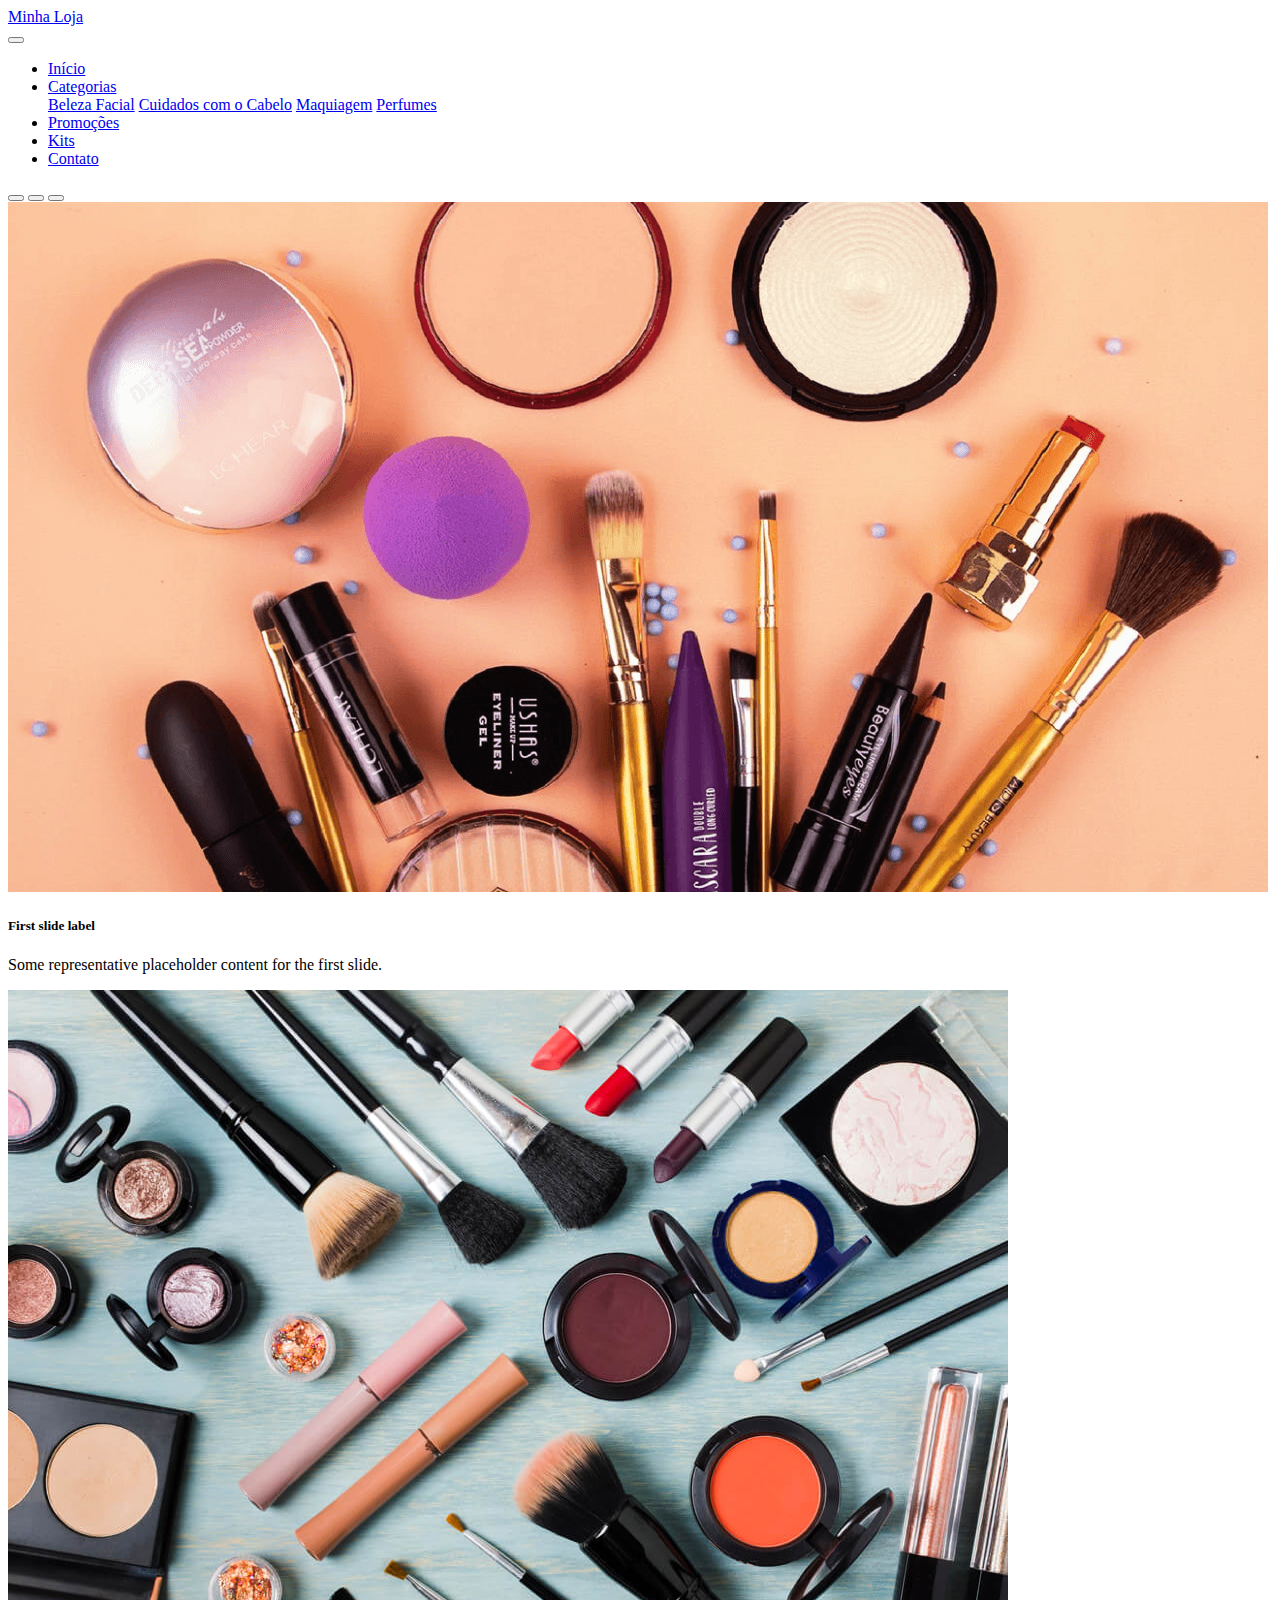
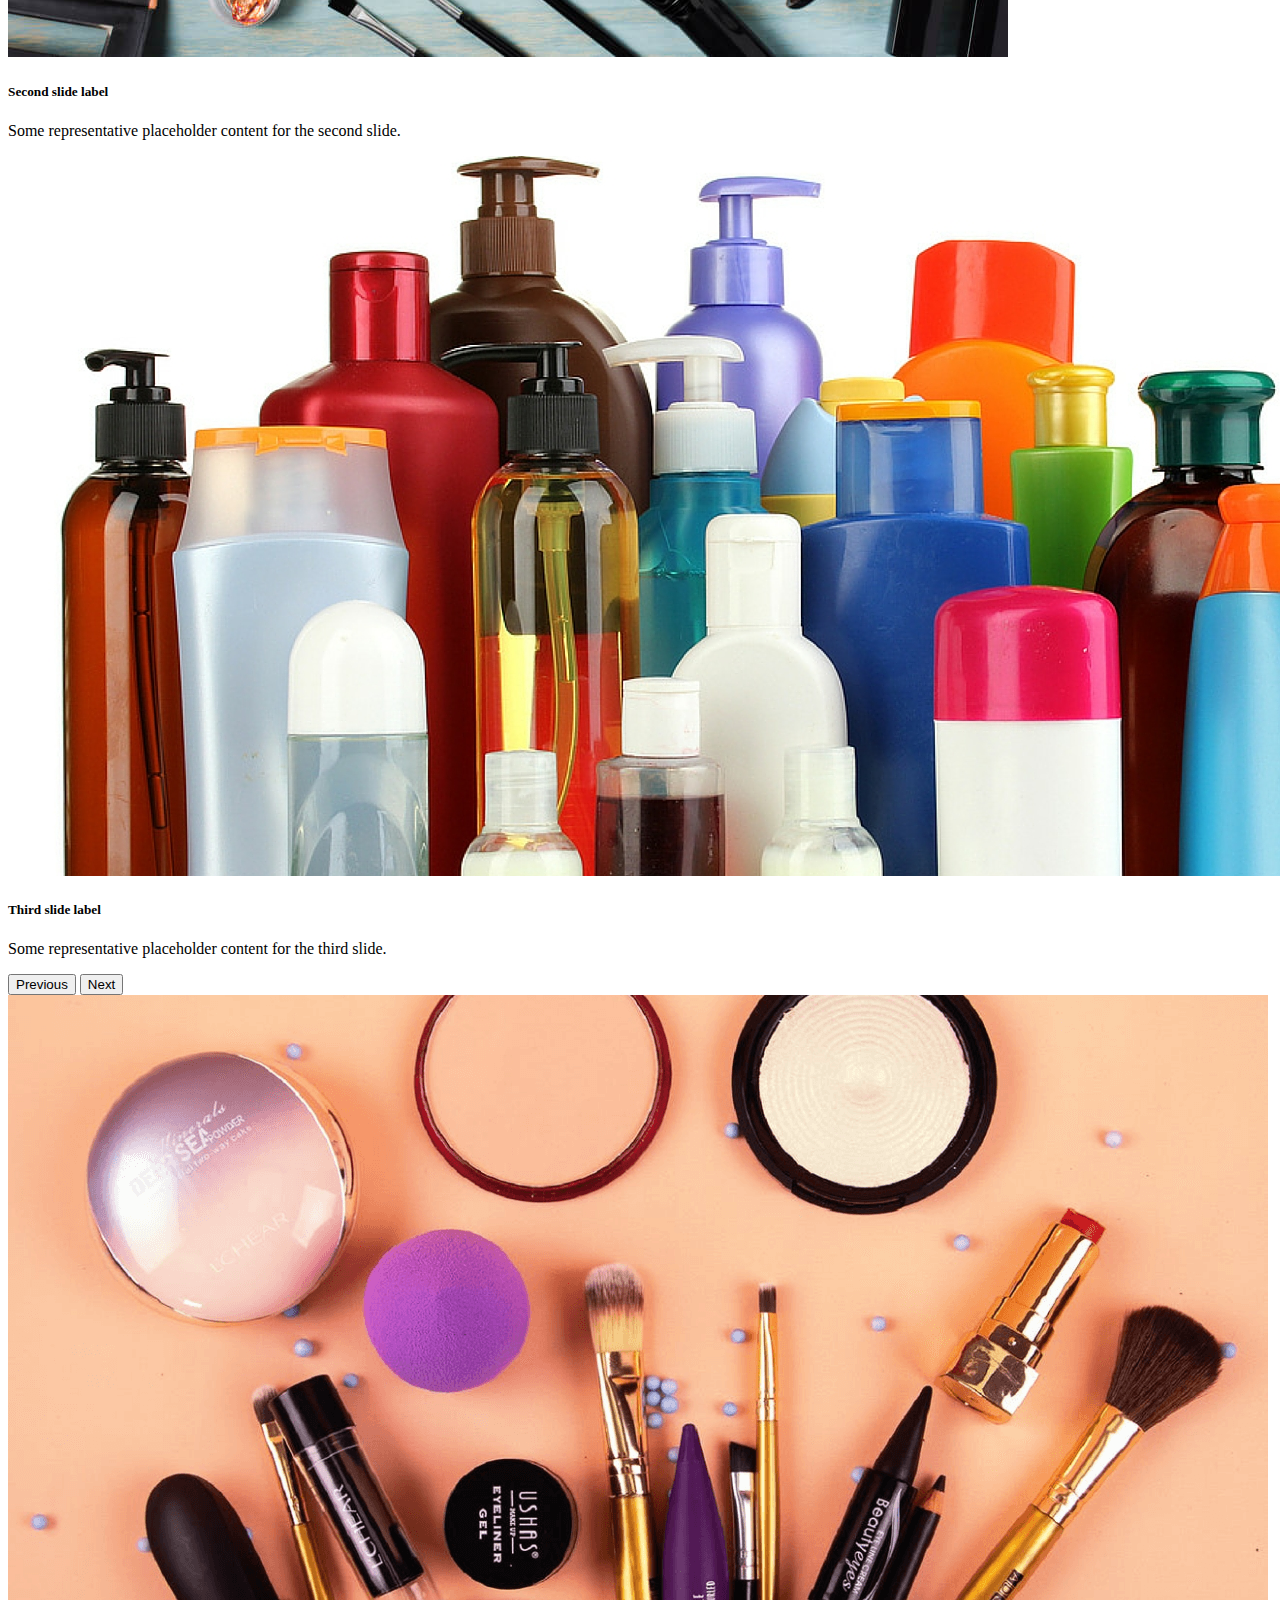
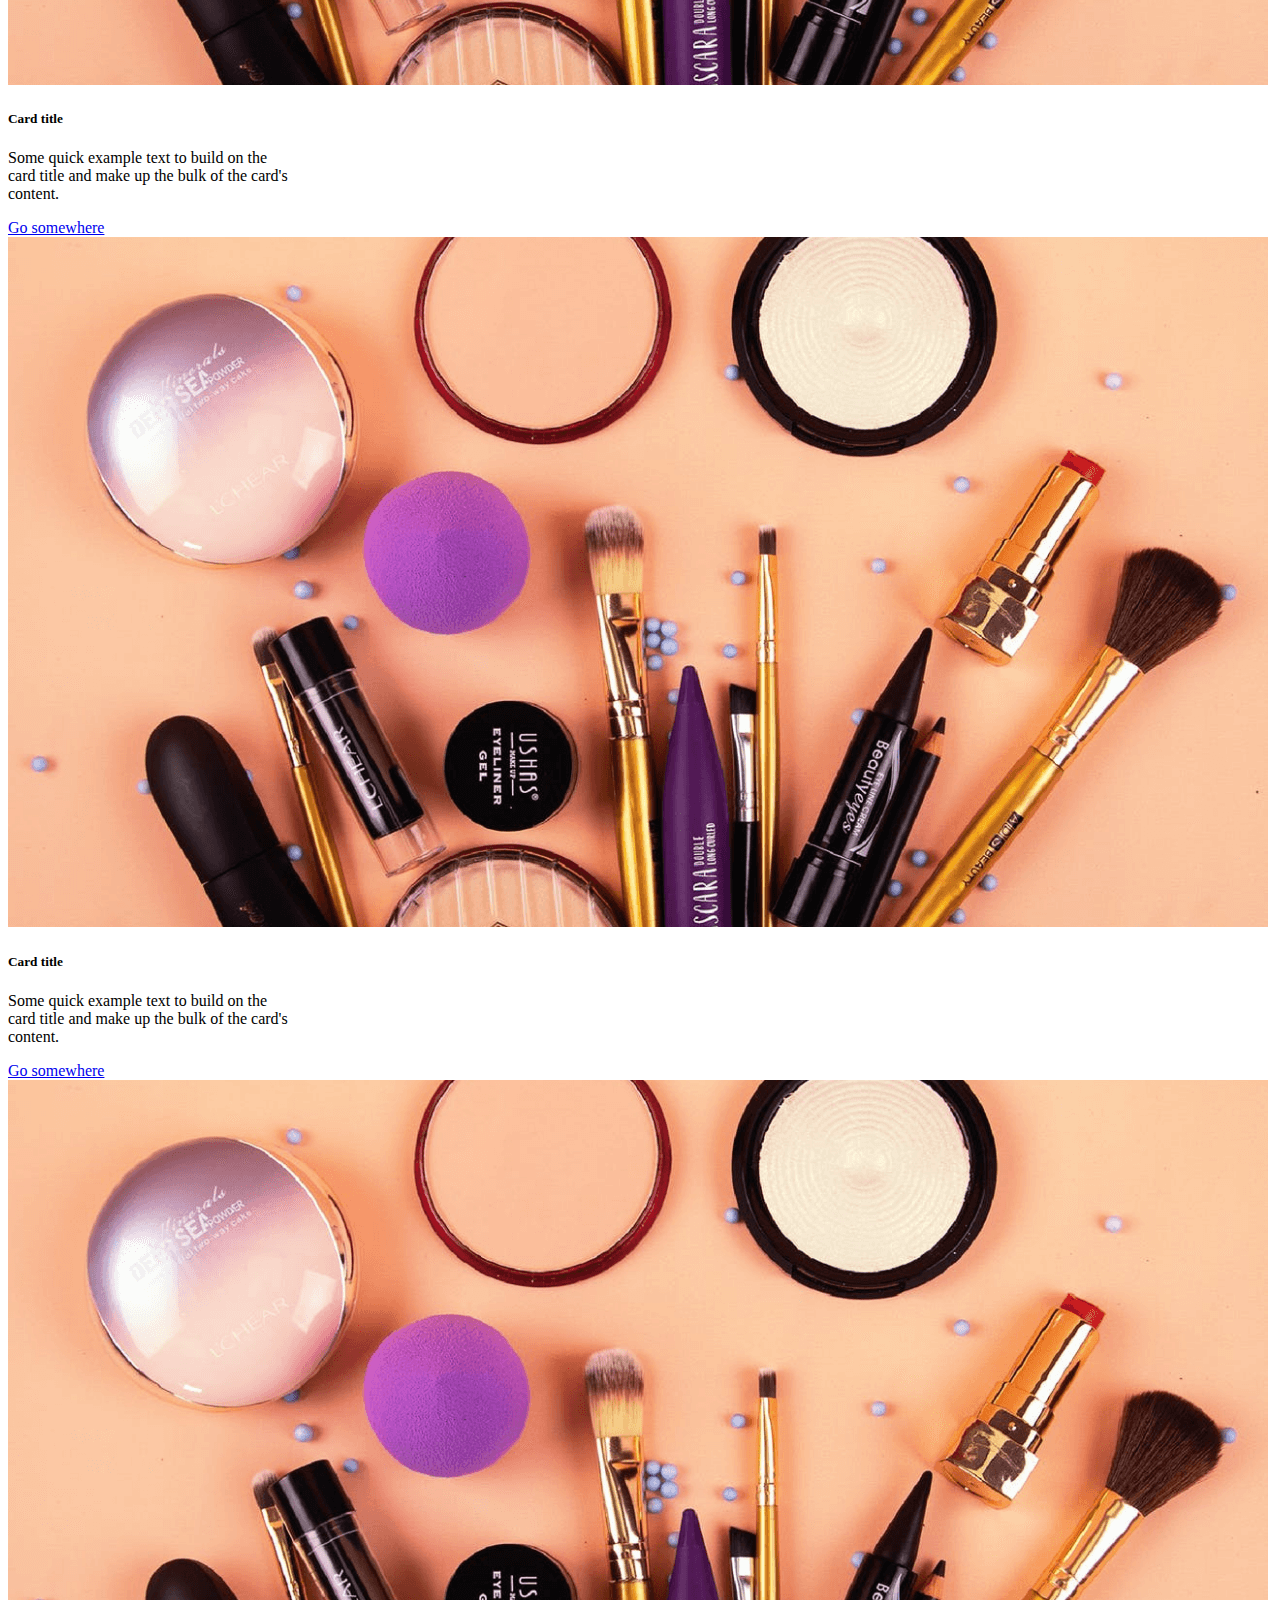
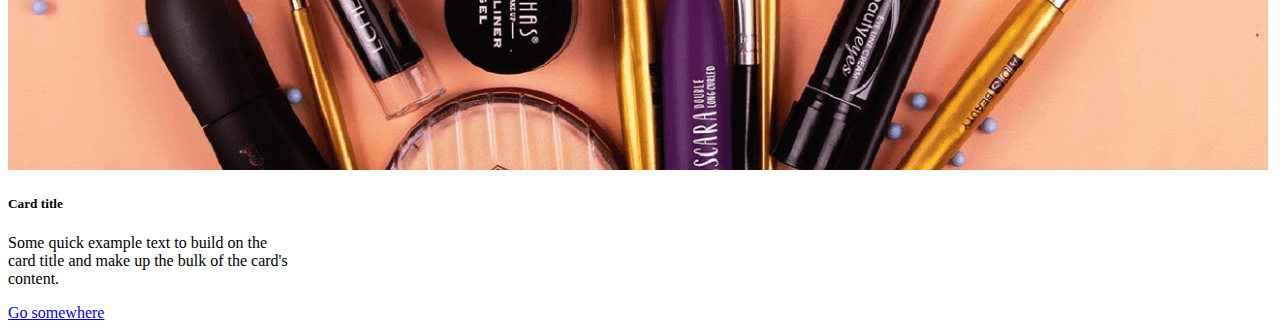
==== atividade bootstrap/index.html @ de686c55 "Enviando a atividade de bootstrap" ====
<!DOCTYPE html>
<html lang="en">

<head>
    <meta charset="UTF-8">
    <meta http-equiv="X-UA-Compatible" content="IE=edge">
    <meta name="viewport" content="width=device-width, initial-scale=1.0">

    <link href="https://cdn.jsdelivr.net/npm/bootstrap@5.3.2/dist/css/bootstrap.min.css" rel="stylesheet"
        integrity="sha384-T3c6CoIi6uLrA9TneNEoa7RxnatzjcDSCmG1MXxSR1GAsXEV/Dwwykc2MPK8M2HN" crossorigin="anonymous">
    <link rel="stylesheet" href="style.css">

    <title>Document</title>
</head>

<body>

    <header>
        <nav class="navbar navbar-expand-lg navbar-light bg-light justify-content-between">
            <div class="container">
                <a class="navbar-brand" href="#">Minha Loja</a>
                <div>
                    <button class="navbar-toggler" type="button" data-toggle="collapse" data-target="#navbarNav"
                        aria-controls="navbarNav" aria-expanded="false" aria-label="Toggle navigation">
                        <span class="navbar-toggler-icon"></span>
                    </button>
                    <div class="collapse navbar-collapse" id="navbarNav">
                        <ul class="navbar-nav ml-auto">
                            <li class="nav-item active">
                                <a class="nav-link" href="#">Início</a>
                            </li>
                            <li class="nav-item dropdown">
                                <a class="nav-link dropdown-toggle" href="#" role="button" data-bs-toggle="dropdown"
                                    aria-expanded="false">
                                    Categorias
                                </a>
                                <div class="dropdown-menu">
                                    <a class="dropdown-item" href="#">Beleza Facial</a>
                                    <a class="dropdown-item" href="#">Cuidados com o Cabelo</a>
                                    <a class="dropdown-item" href="#">Maquiagem</a>
                                    <a class="dropdown-item" href="#">Perfumes</a>
                                </div>
                            </li>
                            <li class="nav-item">
                                <a class="nav-link" href="#">Promoções</a>
                            </li>
                            <li class="nav-item">
                                <a class="nav-link" href="#">Kits</a>
                            </li>
                            <li class="nav-item">
                                <a class="nav-link" href="#">Contato</a>
                            </li>
                        </ul>
                    </div>
                </div>
            </div>
        </nav>
    </header>

    <section>
        <div id="carouselExampleCaptions" class="carousel slide">
            <div class="carousel-indicators">
                <button type="button" data-bs-target="#carouselExampleCaptions" data-bs-slide-to="0" class="active"
                    aria-current="true" aria-label="Slide 1"></button>
                <button type="button" data-bs-target="#carouselExampleCaptions" data-bs-slide-to="1"
                    aria-label="Slide 2"></button>
                <button type="button" data-bs-target="#carouselExampleCaptions" data-bs-slide-to="2"
                    aria-label="Slide 3"></button>
            </div>
            <div class="carousel-inner">
                <div class="carousel-item active">
                    <img src="images/img-1.png" class="d-block w-100" alt="...">
                    <div class="carousel-caption d-none d-md-block">
                        <h5>First slide label</h5>
                        <p>Some representative placeholder content for the first slide.</p>
                    </div>
                </div>
                <div class="carousel-item">
                    <img src="images/img-2.jpg" class="d-block w-100" alt="...">
                    <div class="carousel-caption d-none d-md-block">
                        <h5>Second slide label</h5>
                        <p>Some representative placeholder content for the second slide.</p>
                    </div>
                </div>
                <div class="carousel-item">
                    <img src="images/img-3.jpg" class="d-block w-100" alt="...">
                    <div class="carousel-caption d-none d-md-block">
                        <h5>Third slide label</h5>
                        <p>Some representative placeholder content for the third slide.</p>
                    </div>
                </div>
            </div>
            <button class="carousel-control-prev" type="button" data-bs-target="#carouselExampleCaptions"
                data-bs-slide="prev">
                <span class="carousel-control-prev-icon" aria-hidden="true"></span>
                <span class="visually-hidden">Previous</span>
            </button>
            <button class="carousel-control-next" type="button" data-bs-target="#carouselExampleCaptions"
                data-bs-slide="next">
                <span class="carousel-control-next-icon" aria-hidden="true"></span>
                <span class="visually-hidden">Next</span>
            </button>
        </div>
    </section>

    <section>
        <div class="row ">
            <div class="card" style="width: 18rem;">
                <img src="images/img-1.png" class="card-img-top" alt="...">
                <div class="card-body">
                    <h5 class="card-title">Card title</h5>
                    <p class="card-text">Some quick example text to build on the card title and make up the bulk of the
                        card's content.</p>
                    <a href="#" class="btn btn-primary">Go somewhere</a>
                </div>
            </div>
            <div class="card" style="width: 18rem;">
                <img src="images/img-1.png" class="card-img-top" alt="...">
                <div class="card-body">
                    <h5 class="card-title">Card title</h5>
                    <p class="card-text">Some quick example text to build on the card title and make up the bulk of the
                        card's content.</p>
                    <a href="#" class="btn btn-primary">Go somewhere</a>
                </div>
            </div>
            <div class="card" style="width: 18rem;">
                <img src="images/img-1.png" class="card-img-top" alt="...">
                <div class="card-body">
                    <h5 class="card-title">Card title</h5>
                    <p class="card-text">Some quick example text to build on the card title and make up the bulk of the
                        card's content.</p>
                    <a href="#" class="btn btn-primary">Go somewhere</a>
                </div>
            </div>
        </div>
    </section>

    <script src="https://cdn.jsdelivr.net/npm/bootstrap@5.3.2/dist/js/bootstrap.bundle.min.js"
        integrity="sha384-C6RzsynM9kWDrMNeT87bh95OGNyZPhcTNXj1NW7RuBCsyN/o0jlpcV8Qyq46cDfL"
        crossorigin="anonymous"></script>
</body>

</html>
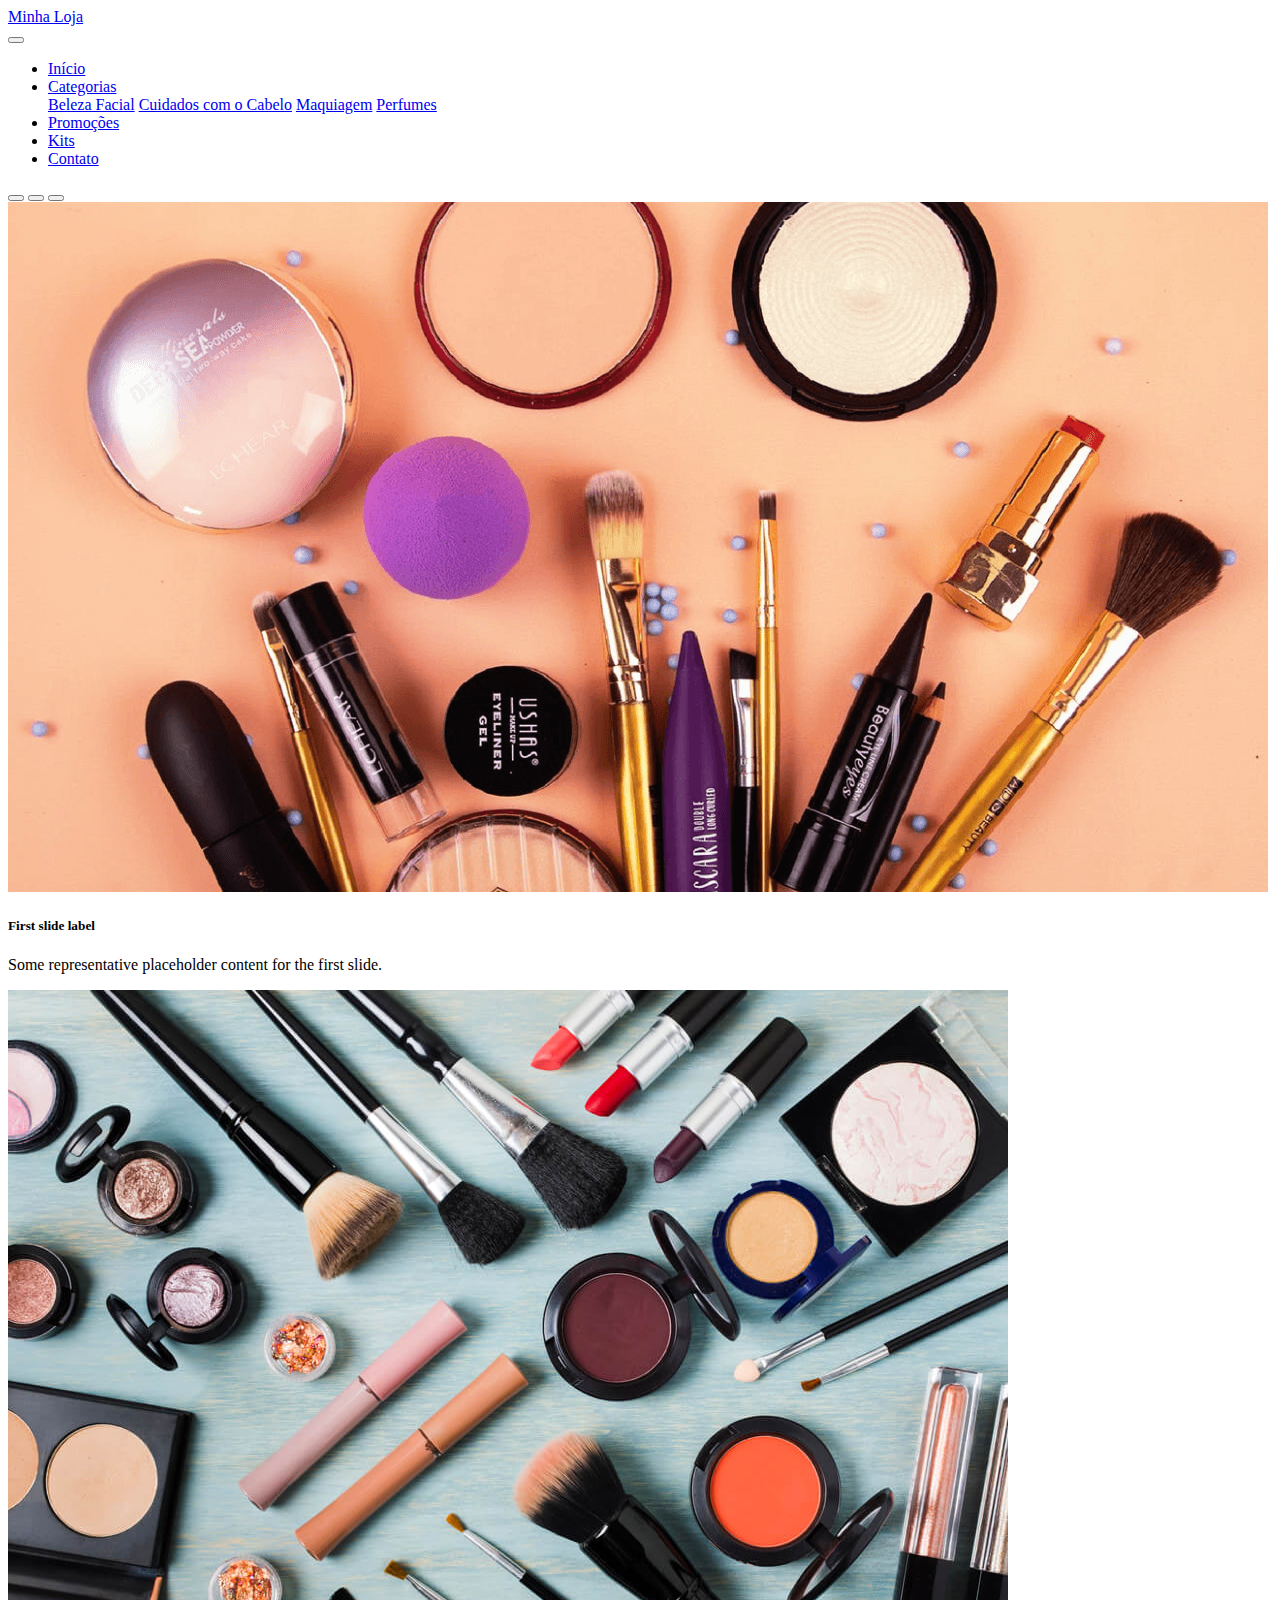
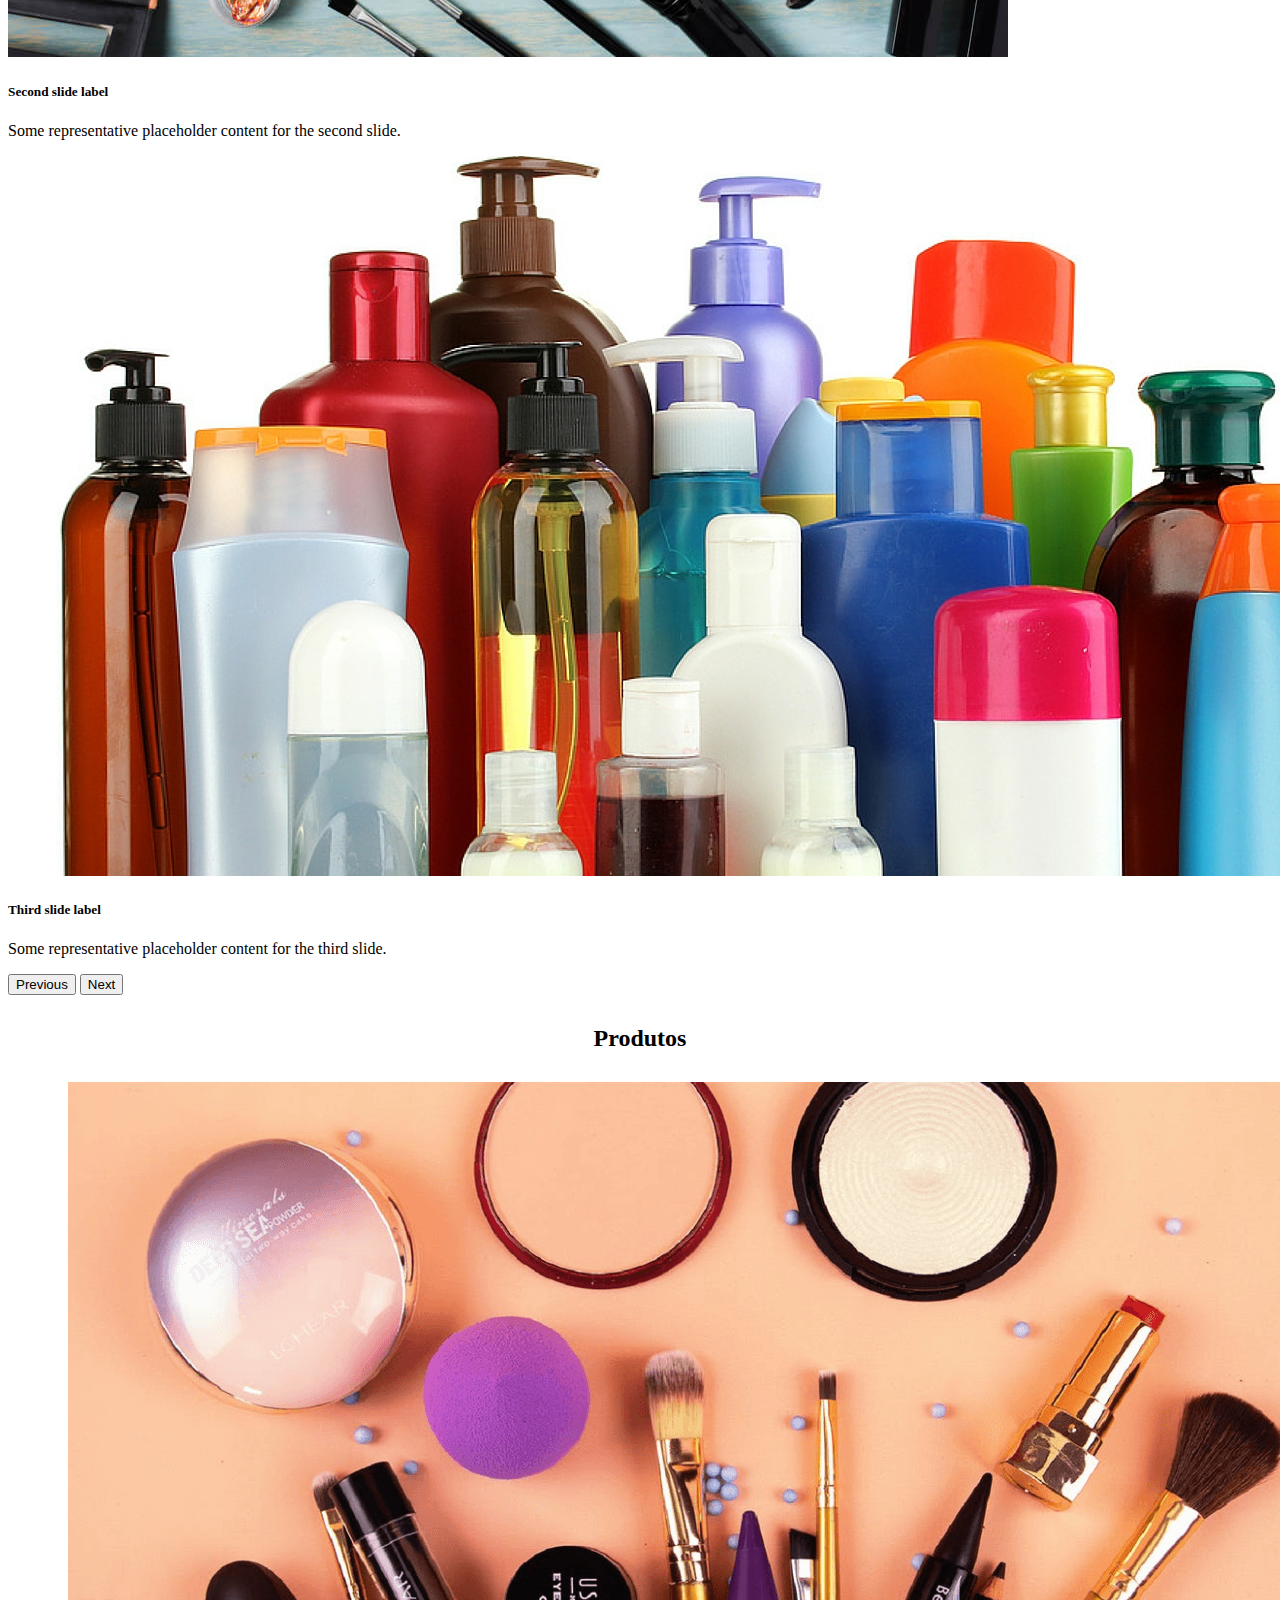
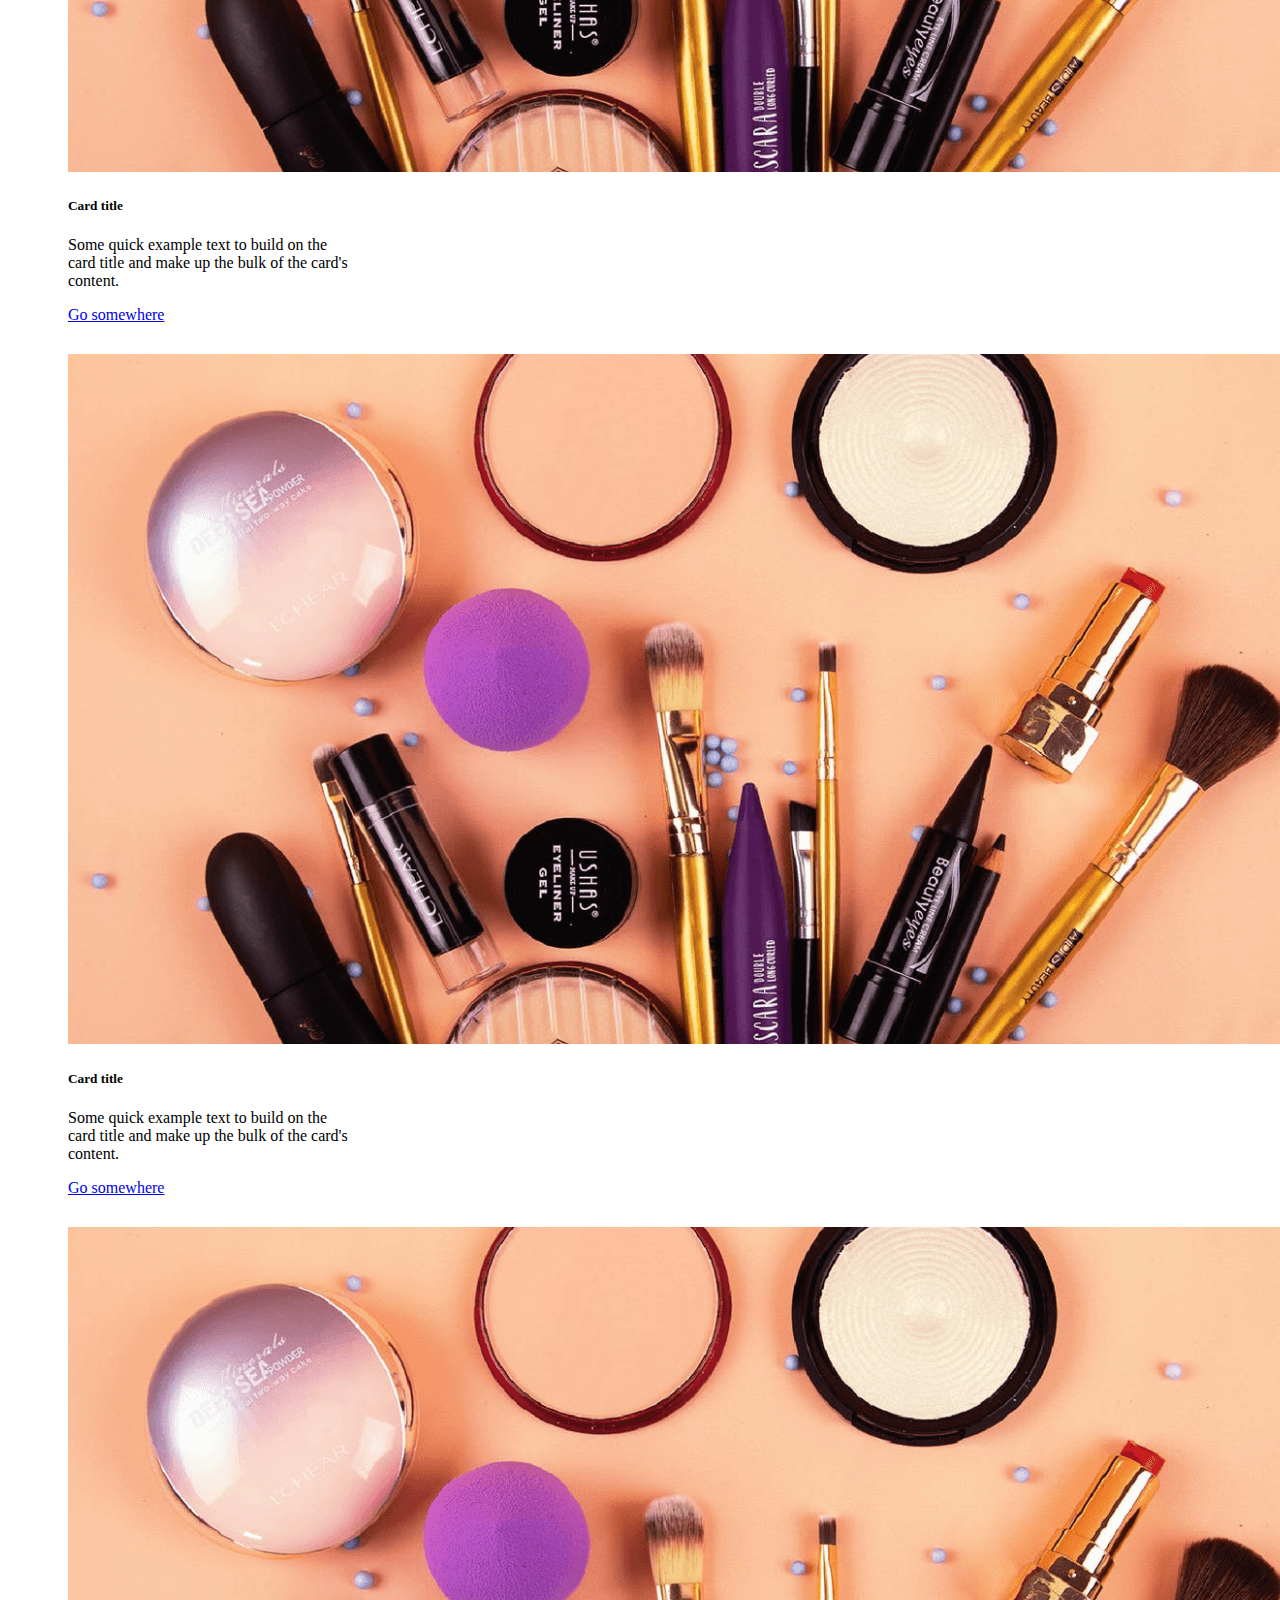
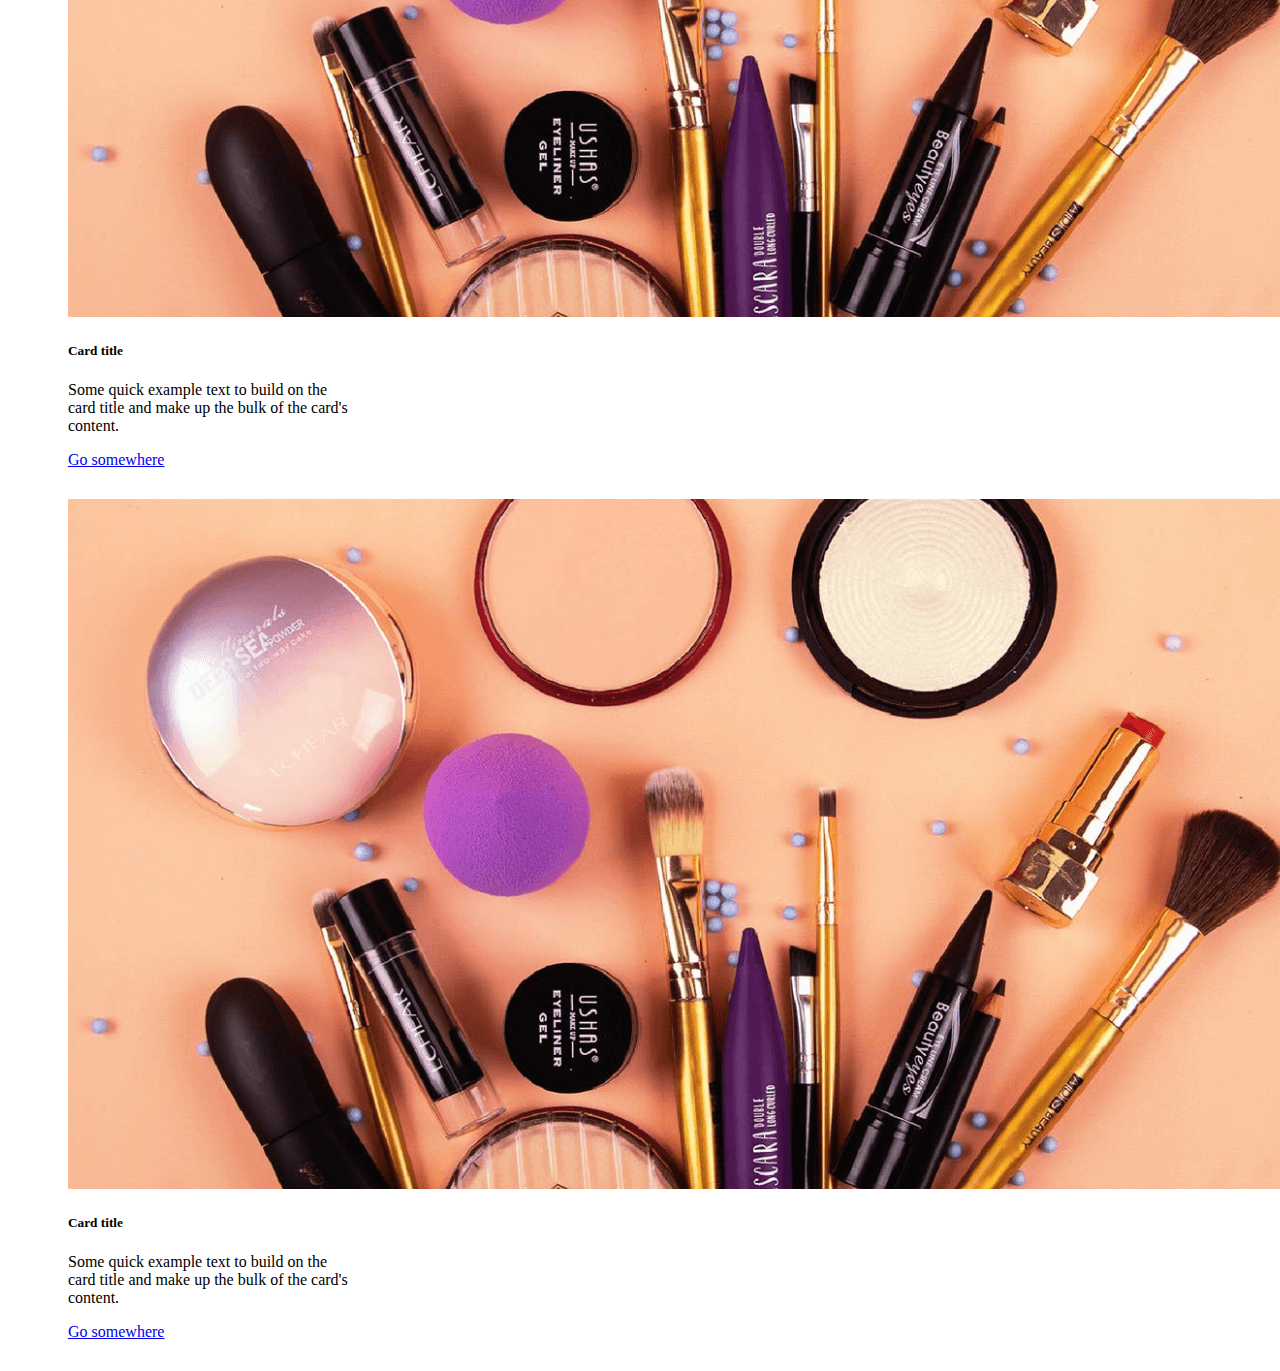
==== commit 74909b31: "Atualização" ====
--- a/atividade bootstrap/index.html
+++ b/atividade bootstrap/index.html
@@ -103,8 +103,9 @@
         </div>
     </section>
 
-    <section>
-        <div class="row ">
+    <section class="produtos">
+        <h2>Produtos</h2>
+        <div class="row d-flex justify-content-center align-items-center">
             <div class="card" style="width: 18rem;">
                 <img src="images/img-1.png" class="card-img-top" alt="...">
                 <div class="card-body">
@@ -114,6 +115,7 @@
                     <a href="#" class="btn btn-primary">Go somewhere</a>
                 </div>
             </div>
+
             <div class="card" style="width: 18rem;">
                 <img src="images/img-1.png" class="card-img-top" alt="...">
                 <div class="card-body">
@@ -123,6 +125,17 @@
                     <a href="#" class="btn btn-primary">Go somewhere</a>
                 </div>
             </div>
+
+            <div class="card" style="width: 18rem;">
+                <img src="images/img-1.png" class="card-img-top" alt="...">
+                <div class="card-body">
+                    <h5 class="card-title">Card title</h5>
+                    <p class="card-text">Some quick example text to build on the card title and make up the bulk of the
+                        card's content.</p>
+                    <a href="#" class="btn btn-primary">Go somewhere</a>
+                </div>
+            </div>
+
             <div class="card" style="width: 18rem;">
                 <img src="images/img-1.png" class="card-img-top" alt="...">
                 <div class="card-body">
--- a/atividade bootstrap/style.css
+++ b/atividade bootstrap/style.css
@@ -0,0 +1,11 @@
+.produtos {
+    margin: 30px;
+}
+
+.produtos h2 {
+    text-align: center;
+}
+
+.card {
+    margin: 30px;
+}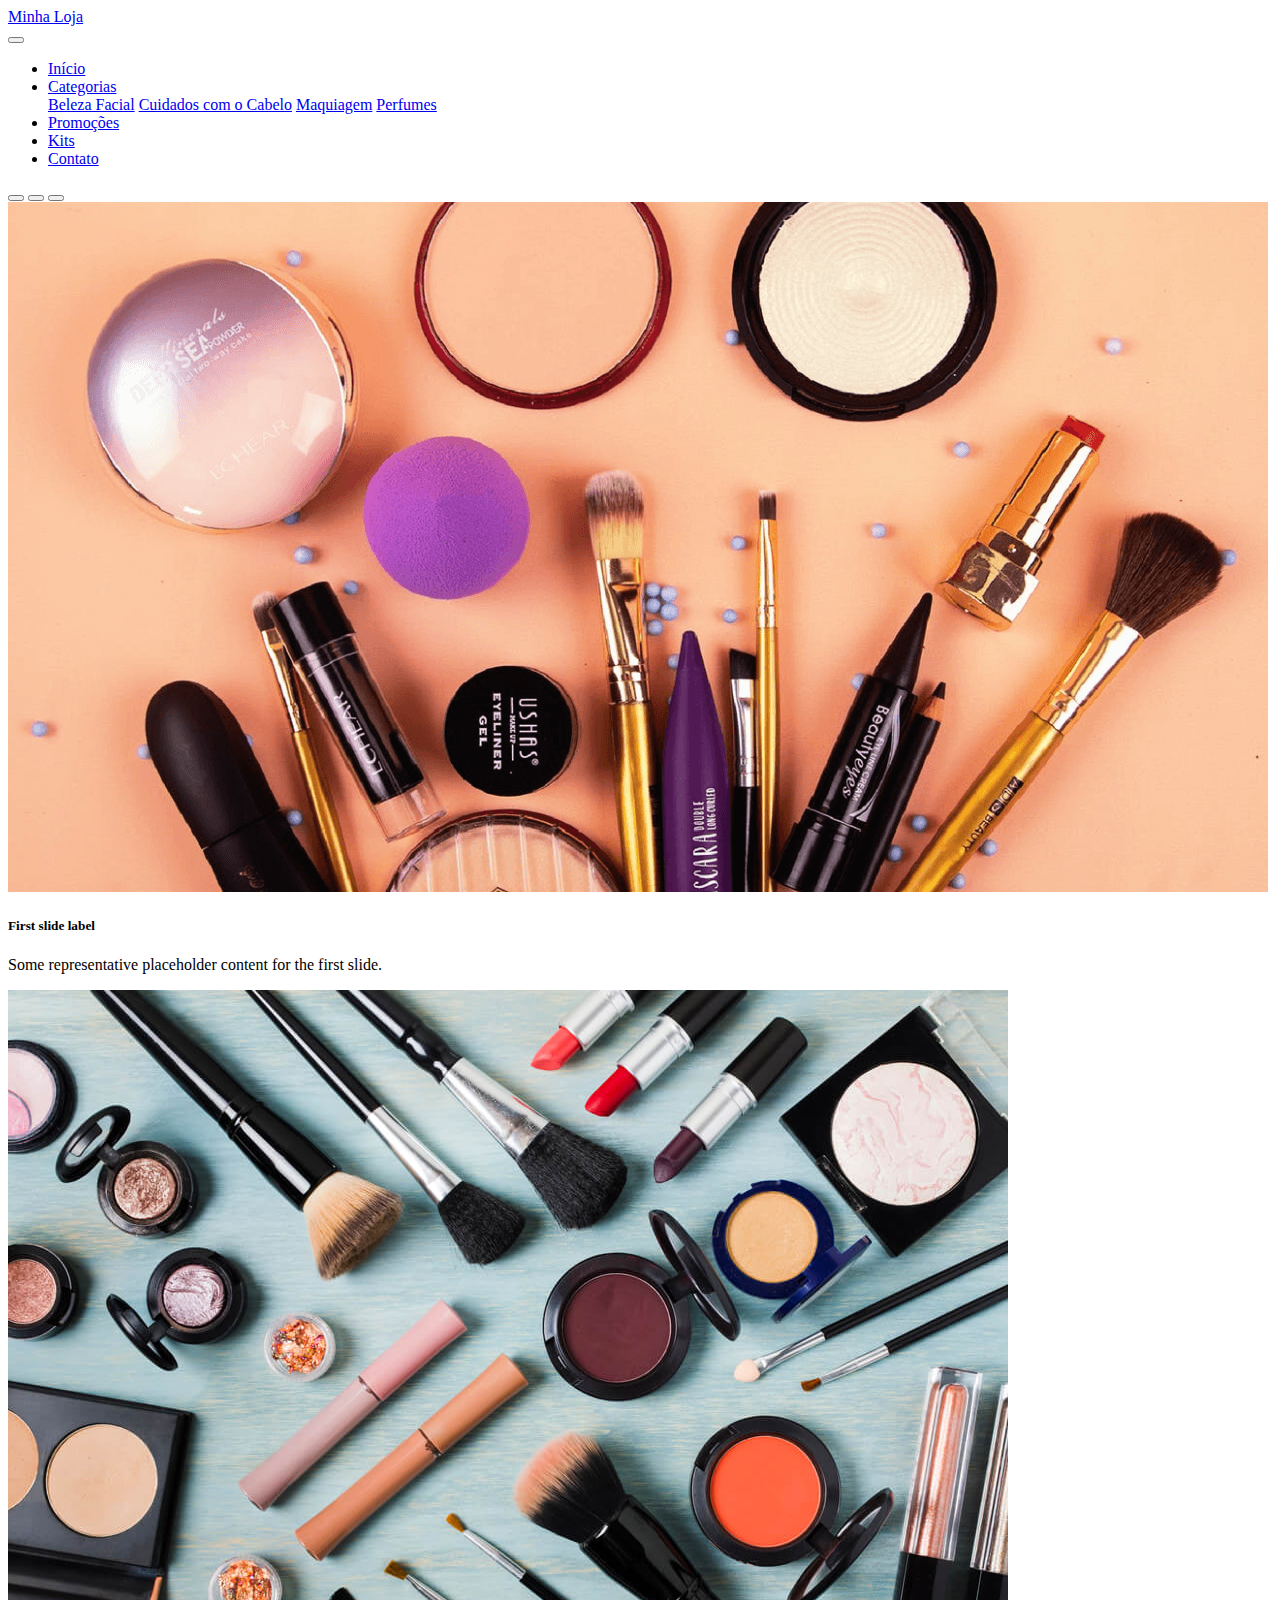
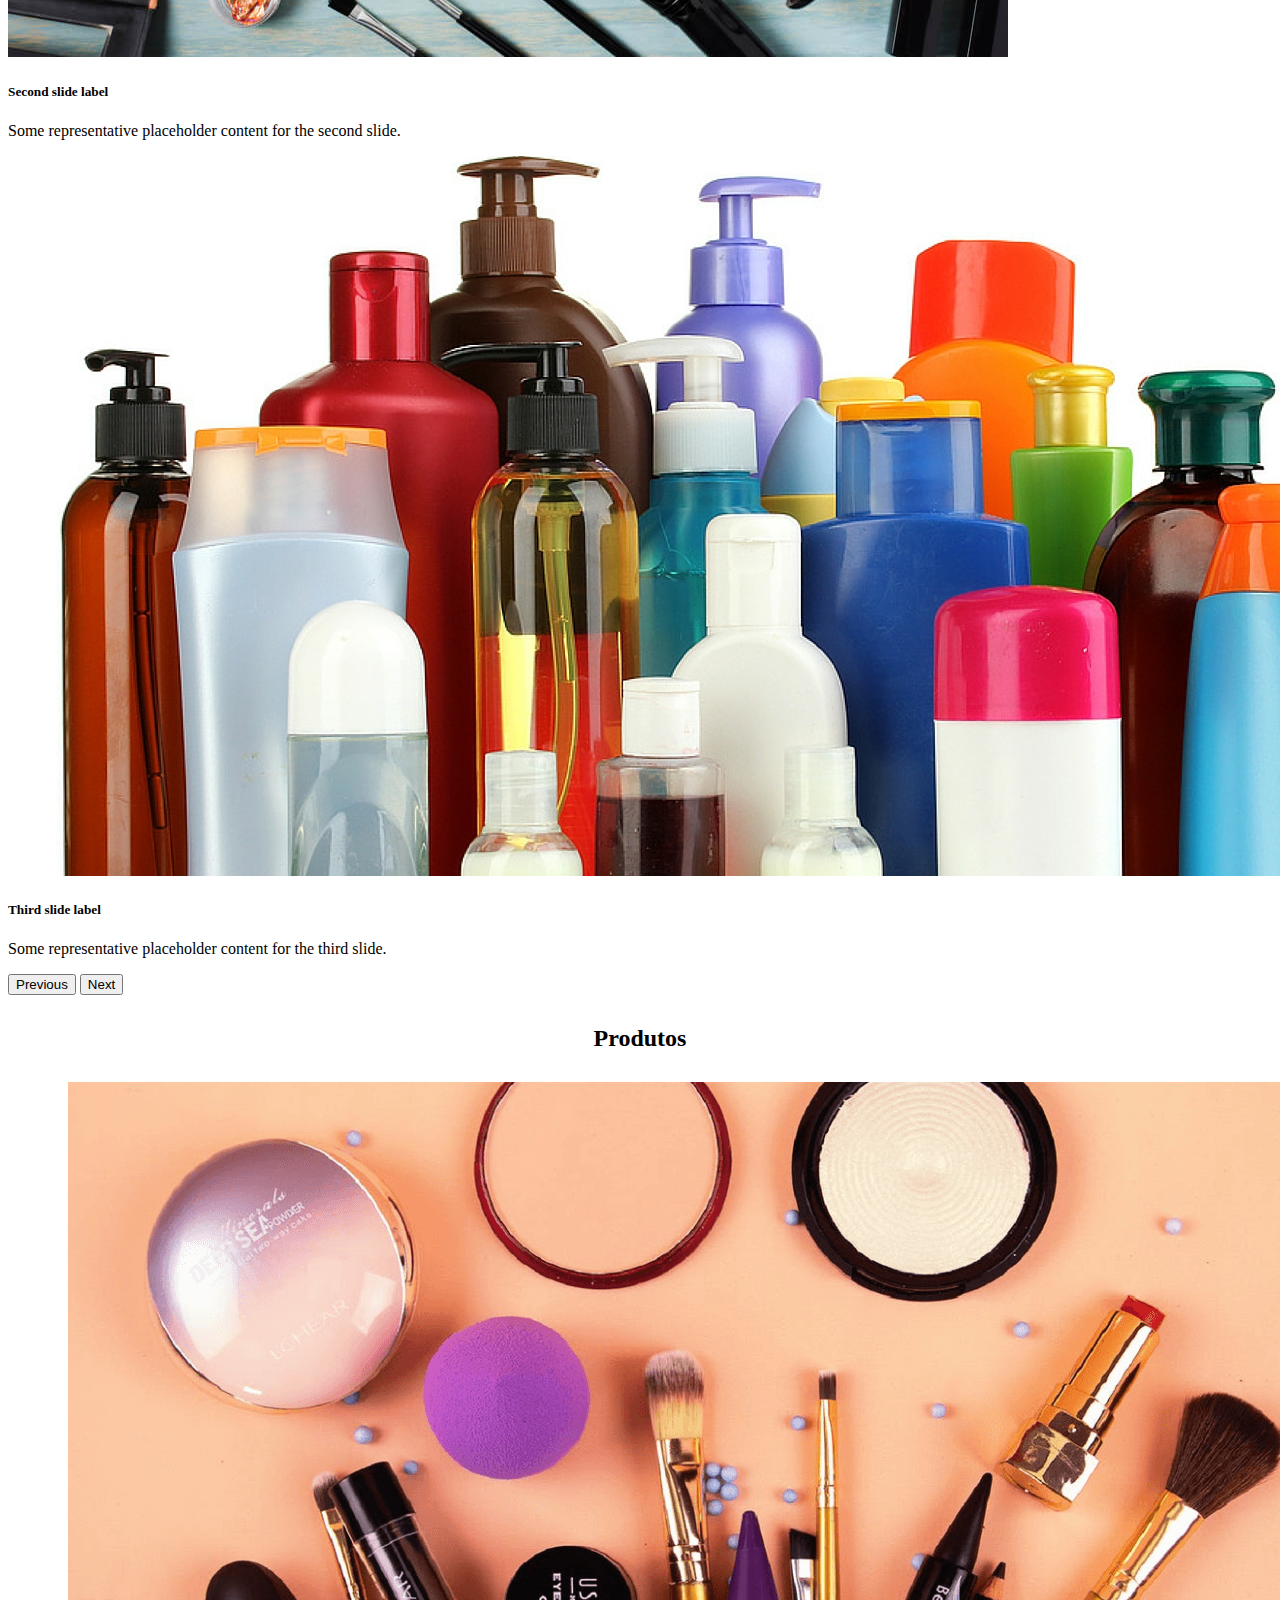
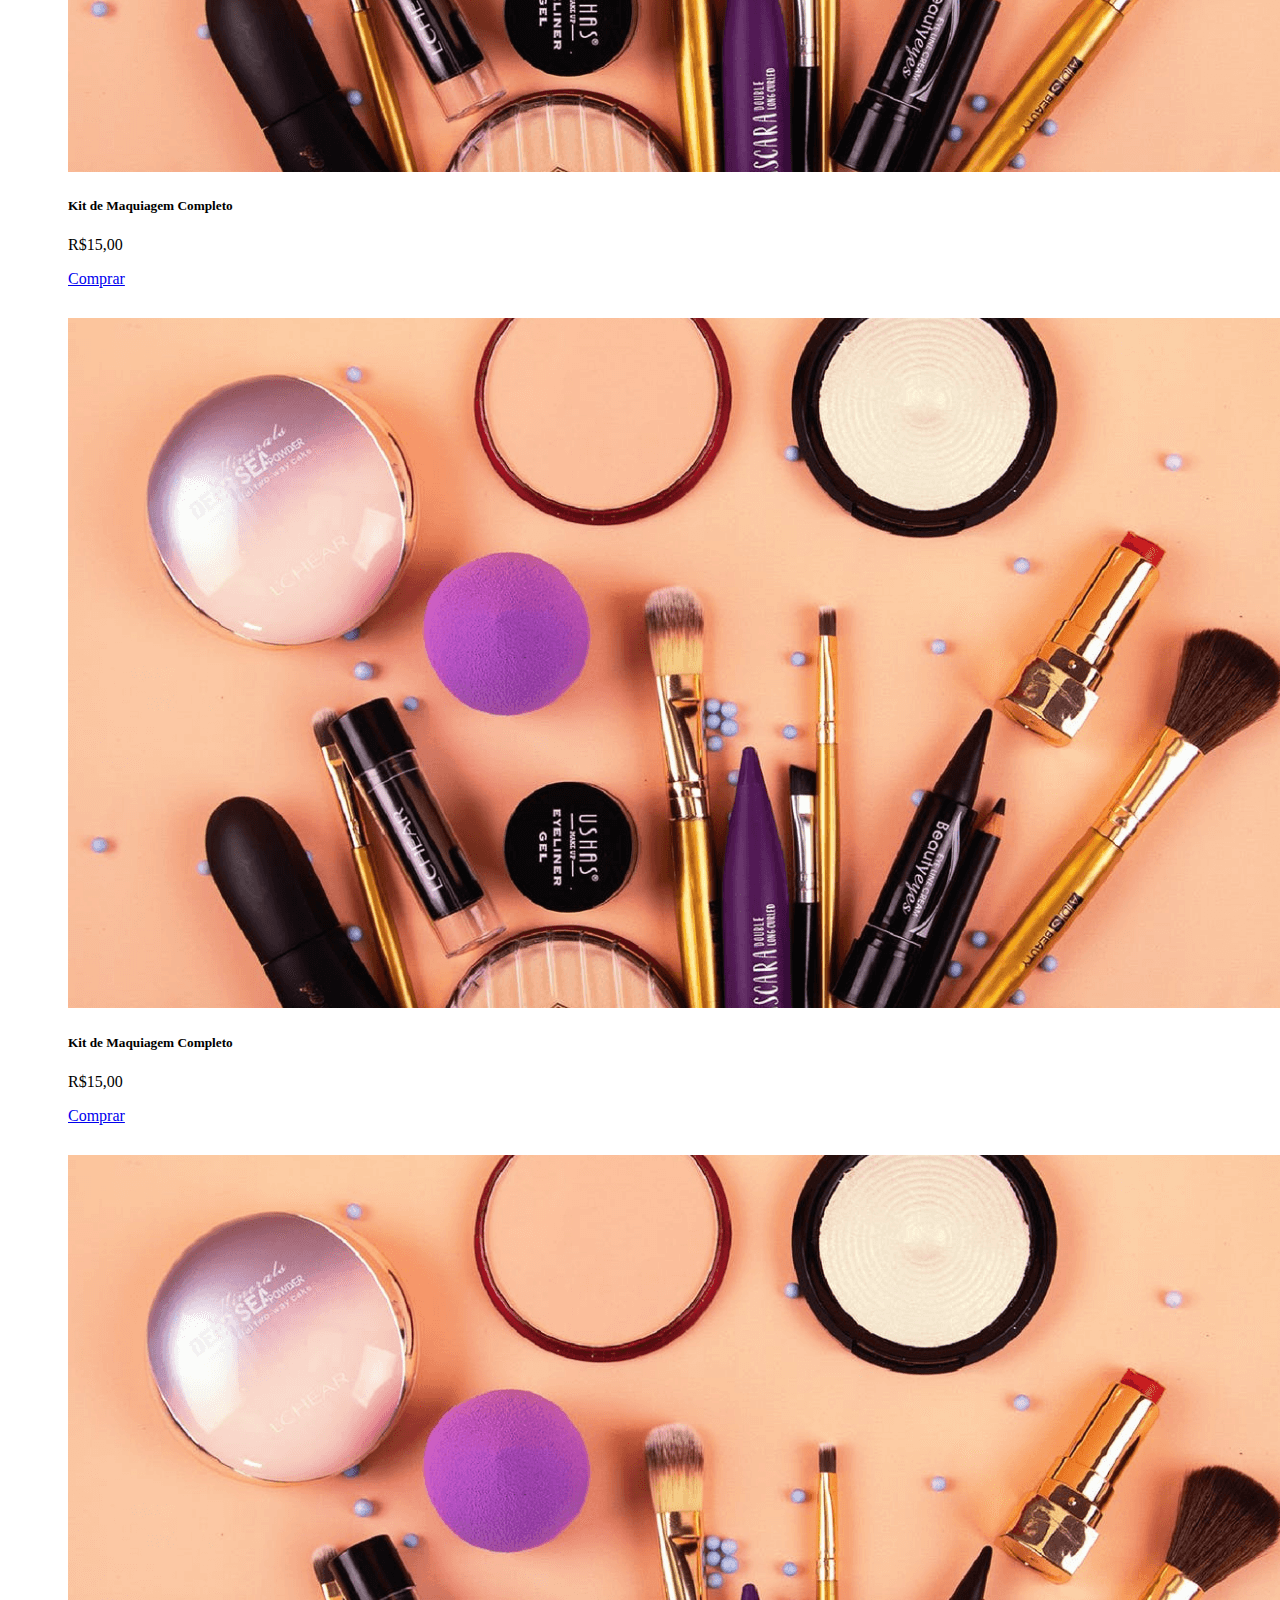
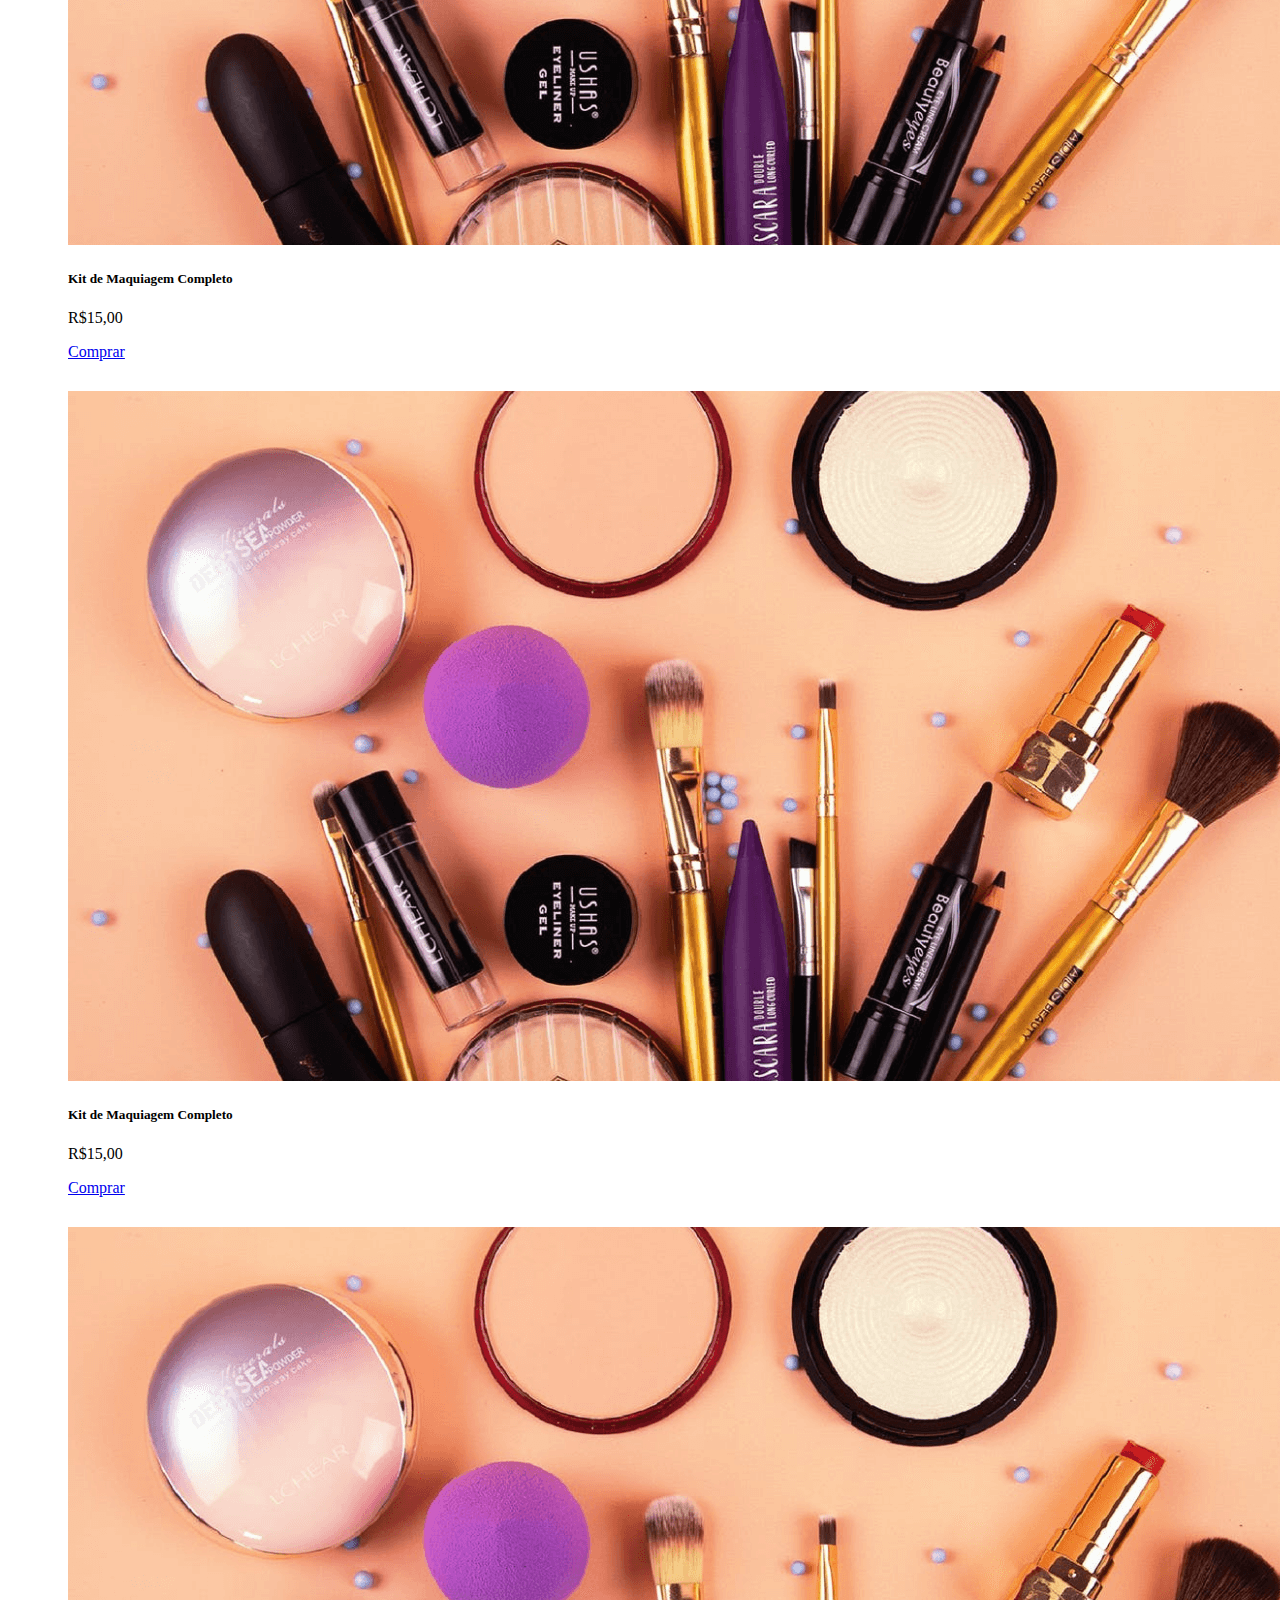
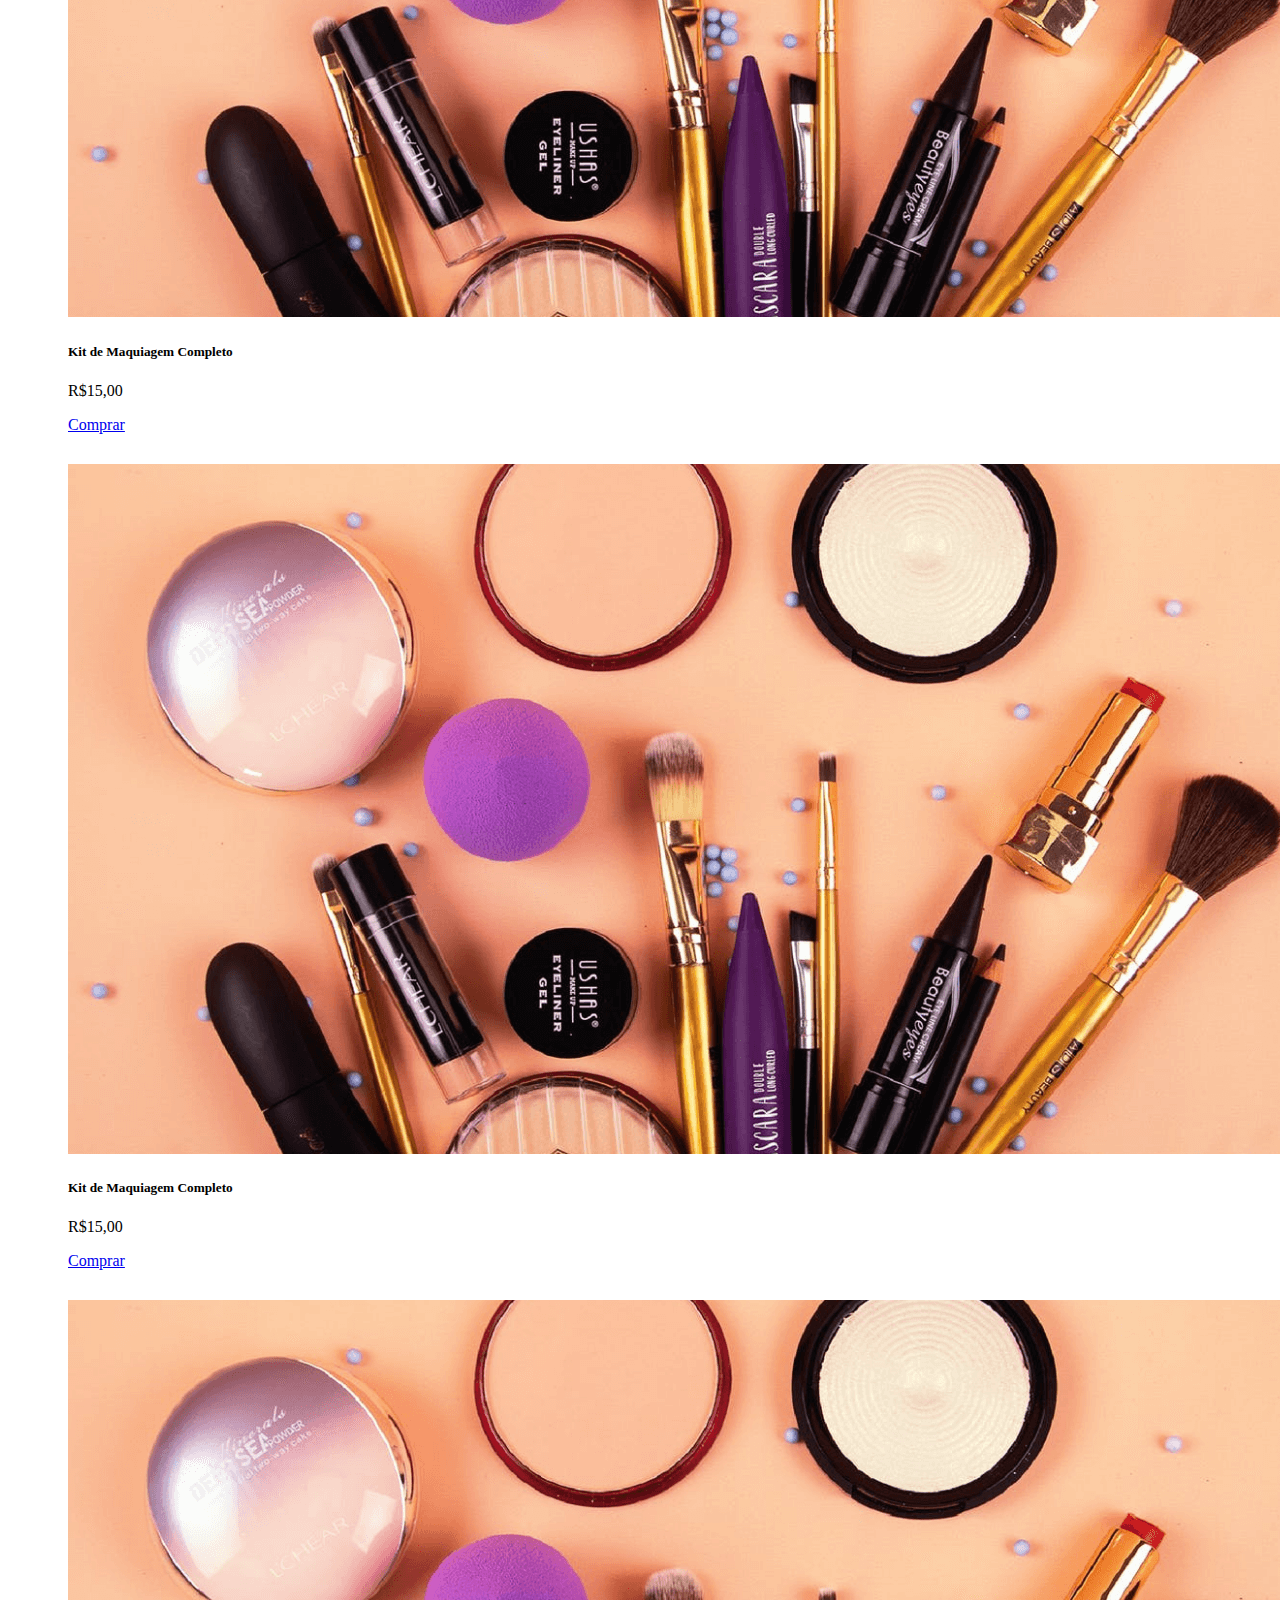
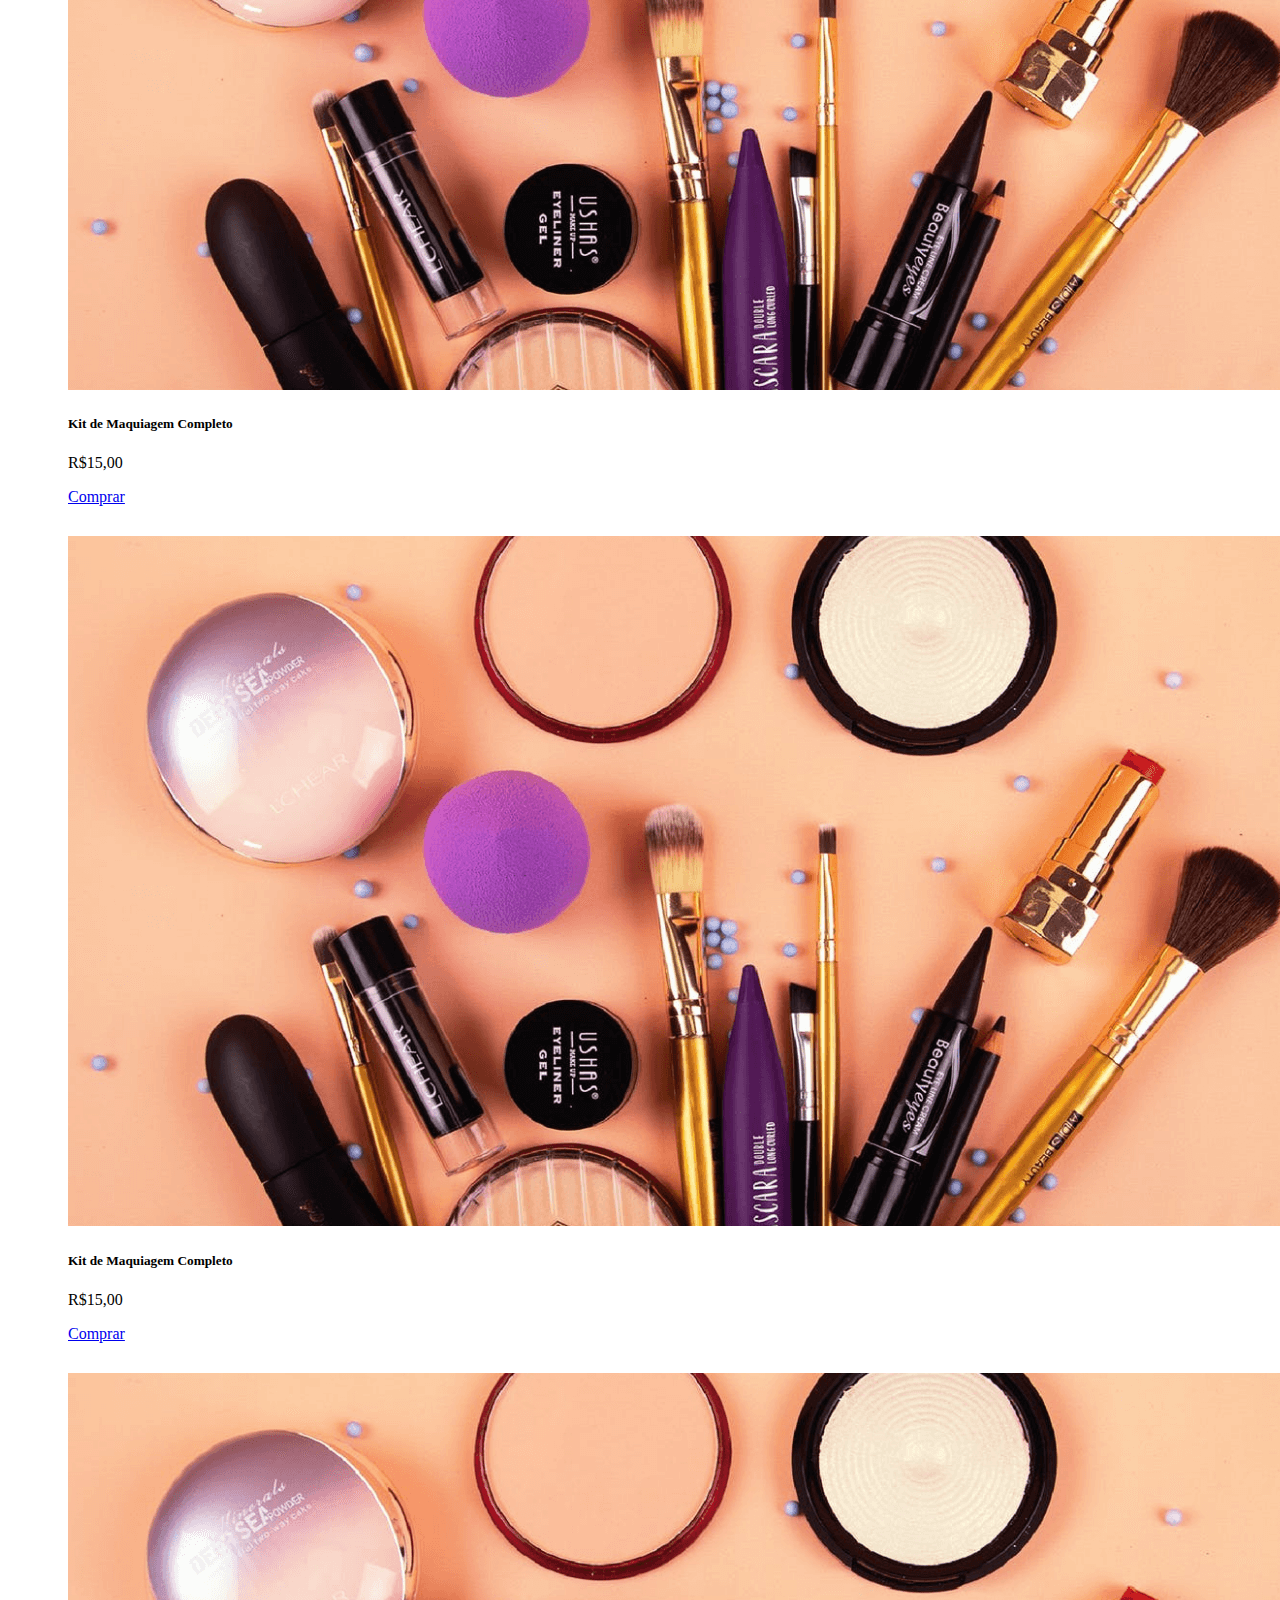
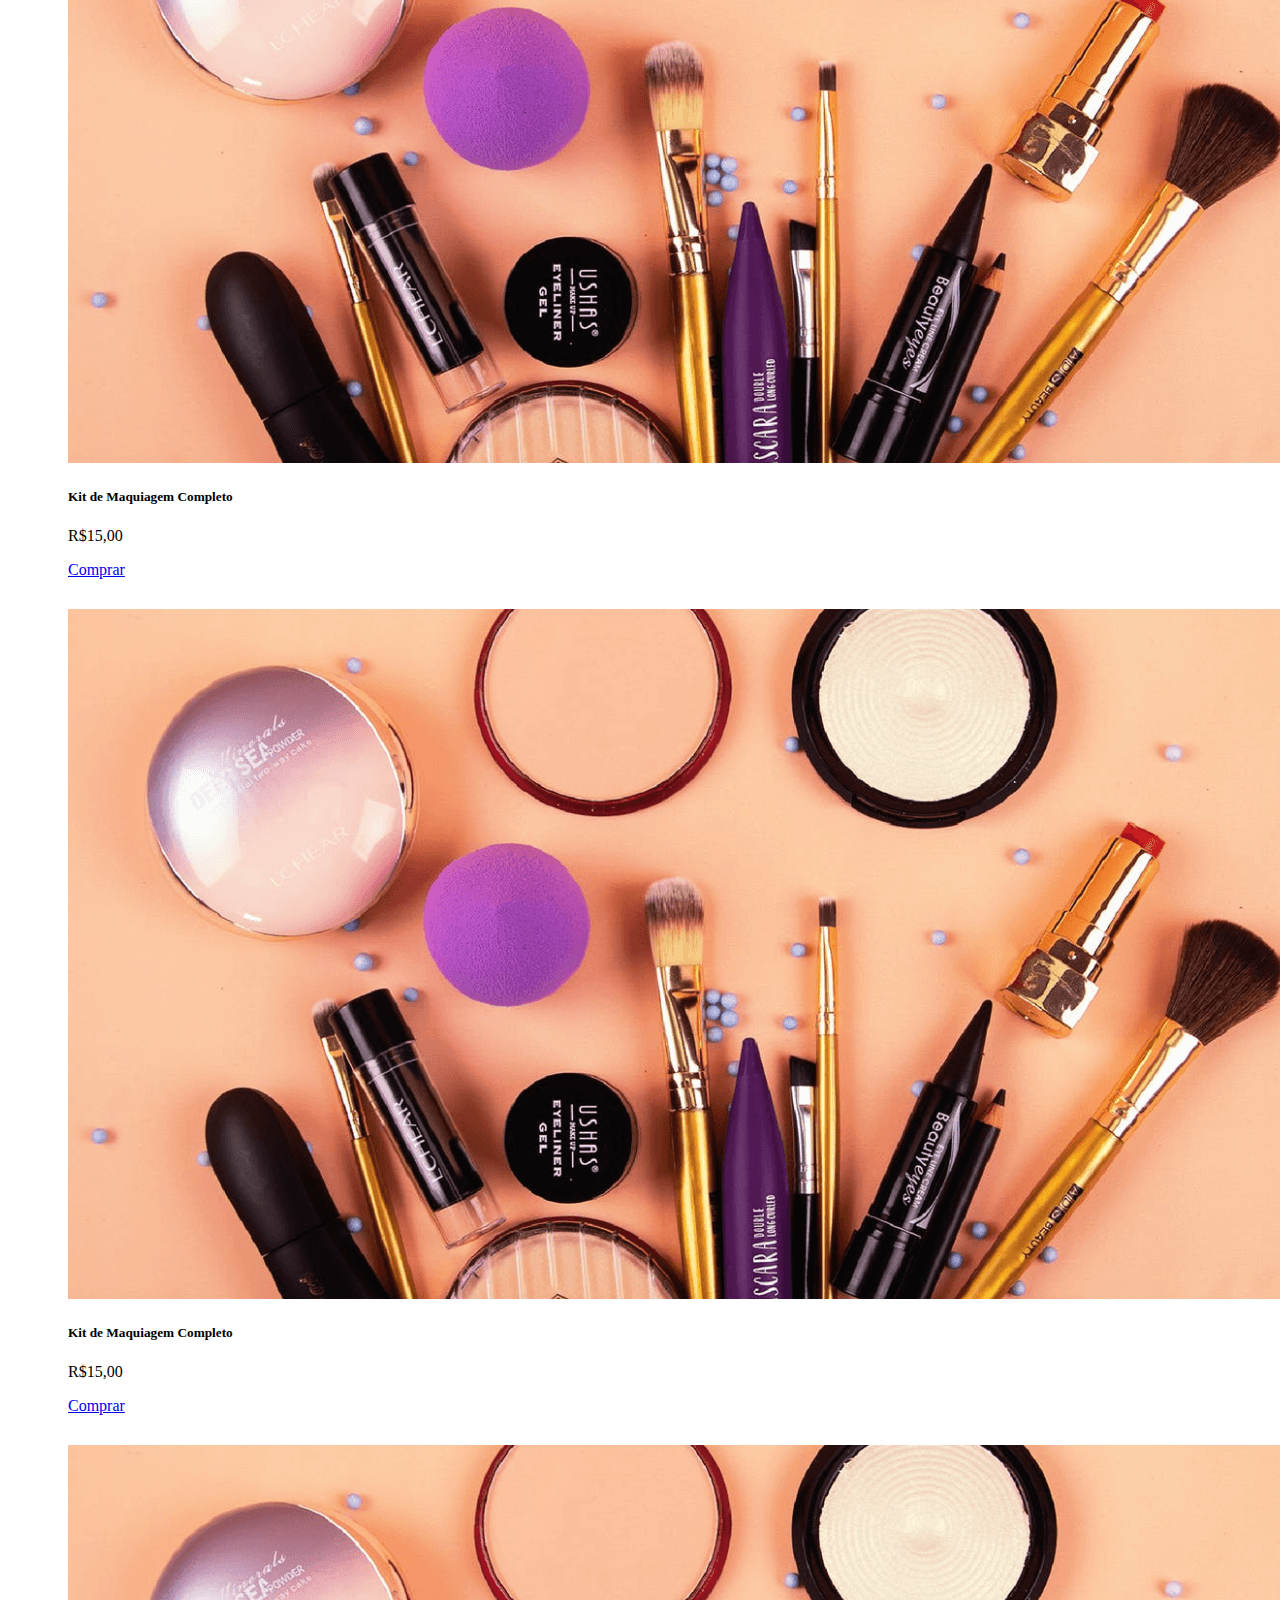
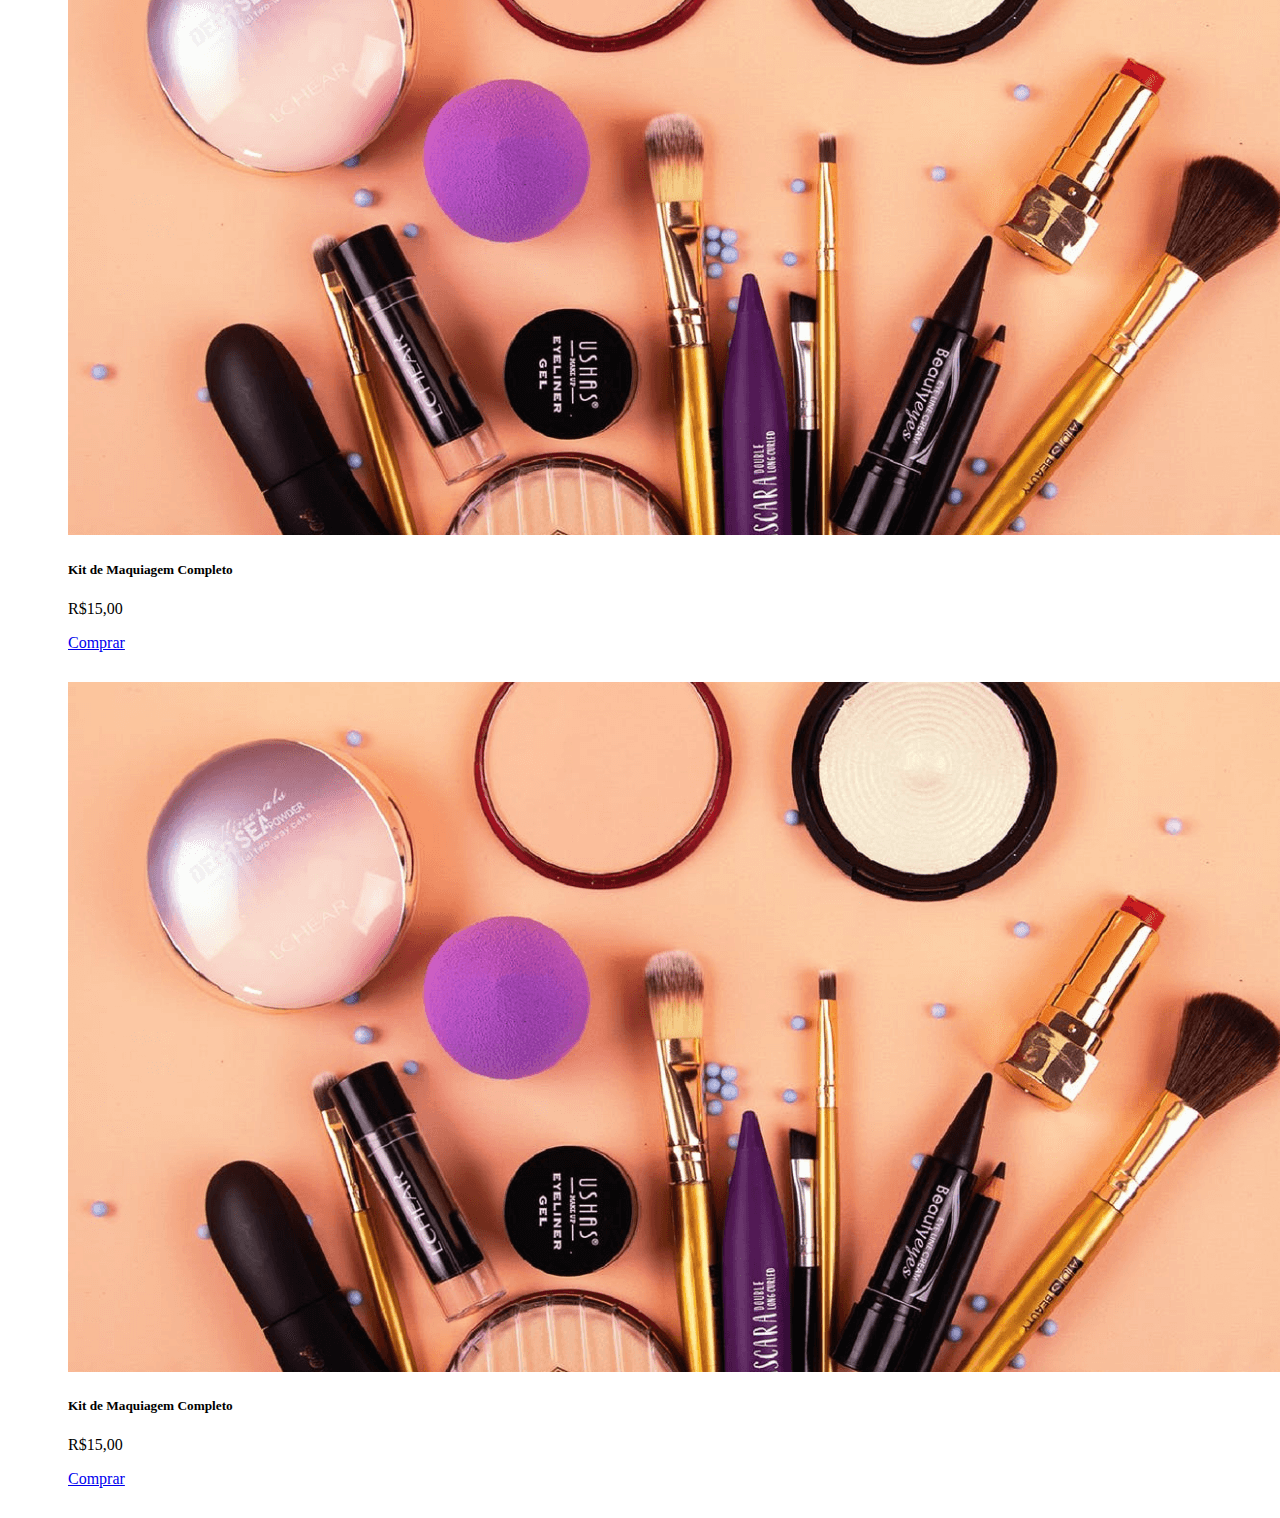
==== commit 20bb9399: "Explicação lecionada em sala de aula sobre JS." ====
--- a/atividade bootstrap/index.html
+++ b/atividade bootstrap/index.html
@@ -109,40 +109,101 @@
             <div class="card" style="width: 18rem;">
                 <img src="images/img-1.png" class="card-img-top" alt="...">
                 <div class="card-body">
-                    <h5 class="card-title">Card title</h5>
-                    <p class="card-text">Some quick example text to build on the card title and make up the bulk of the
-                        card's content.</p>
-                    <a href="#" class="btn btn-primary">Go somewhere</a>
-                </div>
-            </div>
-
-            <div class="card" style="width: 18rem;">
-                <img src="images/img-1.png" class="card-img-top" alt="...">
-                <div class="card-body">
-                    <h5 class="card-title">Card title</h5>
-                    <p class="card-text">Some quick example text to build on the card title and make up the bulk of the
-                        card's content.</p>
-                    <a href="#" class="btn btn-primary">Go somewhere</a>
-                </div>
-            </div>
-
-            <div class="card" style="width: 18rem;">
-                <img src="images/img-1.png" class="card-img-top" alt="...">
-                <div class="card-body">
-                    <h5 class="card-title">Card title</h5>
-                    <p class="card-text">Some quick example text to build on the card title and make up the bulk of the
-                        card's content.</p>
-                    <a href="#" class="btn btn-primary">Go somewhere</a>
-                </div>
-            </div>
-
-            <div class="card" style="width: 18rem;">
-                <img src="images/img-1.png" class="card-img-top" alt="...">
-                <div class="card-body">
-                    <h5 class="card-title">Card title</h5>
-                    <p class="card-text">Some quick example text to build on the card title and make up the bulk of the
-                        card's content.</p>
-                    <a href="#" class="btn btn-primary">Go somewhere</a>
+                    <h5 class="card-title">Kit de Maquiagem Completo</h5>
+                    <p class="card-text">R$15,00</p>
+                    <a href="#" class="btn btn-success">Comprar</a>
+                </div>
+            </div>
+            <div class="card" style="width: 18rem;">
+                <img src="images/img-1.png" class="card-img-top" alt="...">
+                <div class="card-body">
+                    <h5 class="card-title">Kit de Maquiagem Completo</h5>
+                    <p class="card-text">R$15,00</p>
+                    <a href="#" class="btn btn-success">Comprar</a>
+                </div>
+            </div>
+            <div class="card" style="width: 18rem;">
+                <img src="images/img-1.png" class="card-img-top" alt="...">
+                <div class="card-body">
+                    <h5 class="card-title">Kit de Maquiagem Completo</h5>
+                    <p class="card-text">R$15,00</p>
+                    <a href="#" class="btn btn-success">Comprar</a>
+                </div>
+            </div>
+            <div class="card" style="width: 18rem;">
+                <img src="images/img-1.png" class="card-img-top" alt="...">
+                <div class="card-body">
+                    <h5 class="card-title">Kit de Maquiagem Completo</h5>
+                    <p class="card-text">R$15,00</p>
+                    <a href="#" class="btn btn-success">Comprar</a>
+                </div>
+            </div>
+        </div>
+        <div class="row d-flex justify-content-center align-items-center">
+            <div class="card" style="width: 18rem;">
+                <img src="images/img-1.png" class="card-img-top" alt="...">
+                <div class="card-body">
+                    <h5 class="card-title">Kit de Maquiagem Completo</h5>
+                    <p class="card-text">R$15,00</p>
+                    <a href="#" class="btn btn-success">Comprar</a>
+                </div>
+            </div>
+            <div class="card" style="width: 18rem;">
+                <img src="images/img-1.png" class="card-img-top" alt="...">
+                <div class="card-body">
+                    <h5 class="card-title">Kit de Maquiagem Completo</h5>
+                    <p class="card-text">R$15,00</p>
+                    <a href="#" class="btn btn-success">Comprar</a>
+                </div>
+            </div>
+            <div class="card" style="width: 18rem;">
+                <img src="images/img-1.png" class="card-img-top" alt="...">
+                <div class="card-body">
+                    <h5 class="card-title">Kit de Maquiagem Completo</h5>
+                    <p class="card-text">R$15,00</p>
+                    <a href="#" class="btn btn-success">Comprar</a>
+                </div>
+            </div>
+            <div class="card" style="width: 18rem;">
+                <img src="images/img-1.png" class="card-img-top" alt="...">
+                <div class="card-body">
+                    <h5 class="card-title">Kit de Maquiagem Completo</h5>
+                    <p class="card-text">R$15,00</p>
+                    <a href="#" class="btn btn-success">Comprar</a>
+                </div>
+            </div>
+        </div>
+        <div class="row d-flex justify-content-center align-items-center">
+            <div class="card" style="width: 18rem;">
+                <img src="images/img-1.png" class="card-img-top" alt="...">
+                <div class="card-body">
+                    <h5 class="card-title">Kit de Maquiagem Completo</h5>
+                    <p class="card-text">R$15,00</p>
+                    <a href="#" class="btn btn-success">Comprar</a>
+                </div>
+            </div>
+            <div class="card" style="width: 18rem;">
+                <img src="images/img-1.png" class="card-img-top" alt="...">
+                <div class="card-body">
+                    <h5 class="card-title">Kit de Maquiagem Completo</h5>
+                    <p class="card-text">R$15,00</p>
+                    <a href="#" class="btn btn-success">Comprar</a>
+                </div>
+            </div>
+            <div class="card" style="width: 18rem;">
+                <img src="images/img-1.png" class="card-img-top" alt="...">
+                <div class="card-body">
+                    <h5 class="card-title">Kit de Maquiagem Completo</h5>
+                    <p class="card-text">R$15,00</p>
+                    <a href="#" class="btn btn-success">Comprar</a>
+                </div>
+            </div>
+            <div class="card" style="width: 18rem;">
+                <img src="images/img-1.png" class="card-img-top" alt="...">
+                <div class="card-body">
+                    <h5 class="card-title">Kit de Maquiagem Completo</h5>
+                    <p class="card-text">R$15,00</p>
+                    <a href="#" class="btn btn-success">Comprar</a>
                 </div>
             </div>
         </div>
--- a/atividade bootstrap/style.css
+++ b/atividade bootstrap/style.css
@@ -1,3 +1,7 @@
+.carousel {
+    max-width: 900px;
+}
+
 .produtos {
     margin: 30px;
 }
